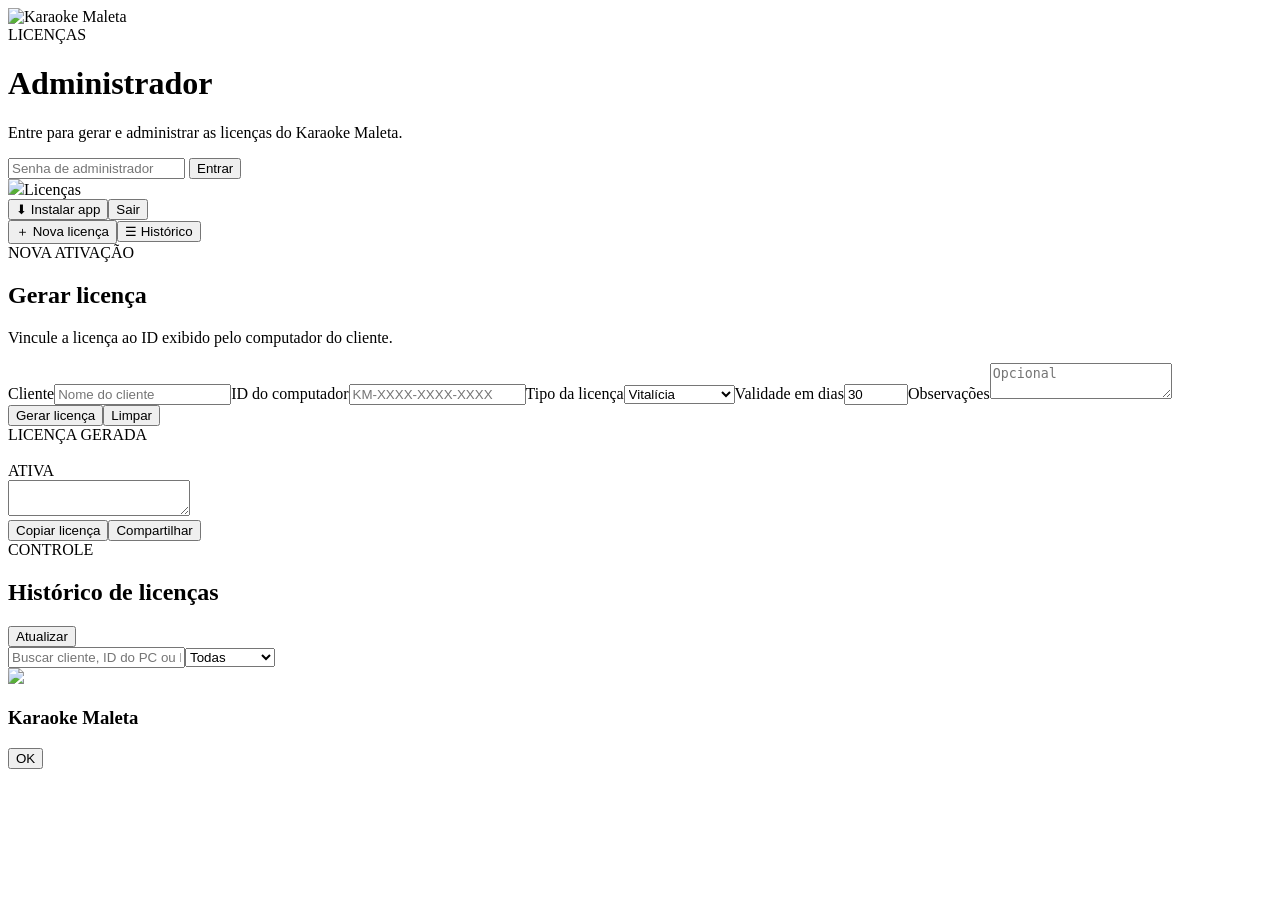
==== licencas/index.html @ dd905e0f "Embute logo diretamente no PWA de licenças" ====
<!doctype html>
<html lang="pt-BR">
<head>
<meta charset="utf-8">
<meta name="viewport" content="width=device-width,initial-scale=1,viewport-fit=cover">
<meta name="theme-color" content="#080808">
<title>Karaoke Maleta — Licenças</title>
<link rel="manifest" href="/karaoke-maleta-pwa/licencas/manifest.webmanifest">
<link rel="stylesheet" href="/karaoke-maleta-pwa/licencas/app.css?v=3">
</head>
<body>
<script>const KM_LOGO='[data-uri]';</script>
<div id="loginView" class="center">
  <div class="loginCard">
    <img id="loginLogo" class="logo" alt="Karaoke Maleta">
    <div class="eyebrow">LICENÇAS</div>
    <h1>Administrador</h1>
    <p>Entre para gerar e administrar as licenças do Karaoke Maleta.</p>
    <input id="password" type="password" placeholder="Senha de administrador">
    <button class="primary" onclick="login()">Entrar</button>
    <div id="loginError" class="error"></div>
  </div>
</div>
<div id="appView" class="hidden">
<header><div class="brand"><img id="headerLogo"><span>Licenças</span></div><div class="headActions"><button id="installBtn" class="ghost">⬇ Instalar app</button><button class="ghost" onclick="logout()">Sair</button></div></header>
<nav><button class="on" data-tab="new">＋ Nova licença</button><button data-tab="history">☰ Histórico</button></nav>
<main>
<section id="new" class="tab on"><div class="hero"><div><span class="eyebrow">NOVA ATIVAÇÃO</span><h2>Gerar licença</h2><p>Vincule a licença ao ID exibido pelo computador do cliente.</p></div></div>
<div class="card formGrid"><label>Cliente<input id="customer" maxlength="120" placeholder="Nome do cliente"></label><label>ID do computador<input id="machineId" maxlength="100" placeholder="KM-XXXX-XXXX-XXXX" autocomplete="off"></label><label>Tipo da licença<select id="licenseType" onchange="toggleCustomDays()"><option value="lifetime">Vitalícia</option><option value="30d">30 dias</option><option value="1y">1 ano</option><option value="trial">Teste — 7 dias</option><option value="custom">Personalizada</option></select></label><label id="customDaysWrap" class="hidden">Validade em dias<input id="customDays" type="number" min="1" max="3650" value="30"></label><label class="wide">Observações<textarea id="notes" maxlength="500" placeholder="Opcional"></textarea></label><div class="wide actions"><button class="primary" onclick="generateLicense()">Gerar licença</button><button class="ghost" onclick="clearForm()">Limpar</button></div></div>
<div id="resultCard" class="card result hidden"><div class="resultTop"><div><span class="eyebrow">LICENÇA GERADA</span><h3 id="resultCustomer"></h3></div><span class="status active">ATIVA</span></div><div class="meta" id="resultMeta"></div><textarea id="licenseCode" readonly></textarea><div class="actions"><button class="primary" onclick="copyLicense()">Copiar licença</button><button class="ghost" onclick="shareLicense()">Compartilhar</button></div></div></section>
<section id="history" class="tab"><div class="historyTop"><div><span class="eyebrow">CONTROLE</span><h2>Histórico de licenças</h2></div><button class="ghost" onclick="loadLicenses()">Atualizar</button></div><div class="filters"><input id="search" placeholder="Buscar cliente, ID do PC ou licença..." oninput="debouncedLoad()"><select id="statusFilter" onchange="loadLicenses()"><option value="all">Todas</option><option value="active">Ativas</option><option value="revoked">Revogadas</option></select></div><div id="licenseList"></div></section>
</main></div>
<div id="modal" class="modal" onclick="if(event.target===this)closeModal()"><div class="modalCard"><img id="modalLogo" class="modalLogo"><h3 id="modalTitle">Karaoke Maleta</h3><p id="modalText"></p><div class="modalActions" id="modalActions"><button class="primary" onclick="closeModal()">OK</button></div></div></div>
<script>document.getElementById('loginLogo').src=KM_LOGO;document.getElementById('headerLogo').src=KM_LOGO;document.getElementById('modalLogo').src=KM_LOGO;</script>
<script src="/karaoke-maleta-pwa/licencas/app.js?v=2"></script>
</body></html>
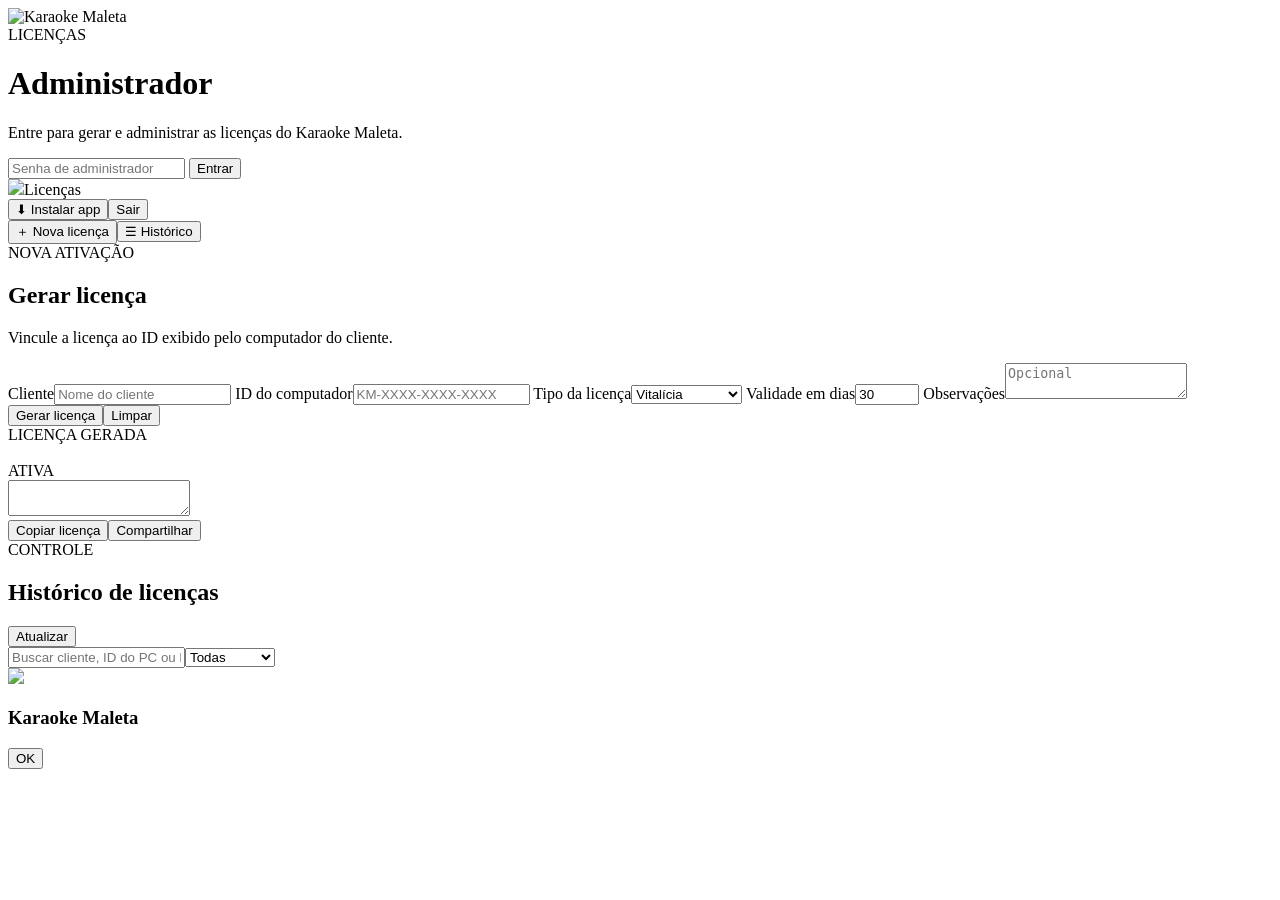
==== commit 1f3a4642: "Corrige logo do PWA de licencas e usa icone local" ====
--- a/licencas/index.html
+++ b/licencas/index.html
@@ -5,14 +5,14 @@
 <meta name="viewport" content="width=device-width,initial-scale=1,viewport-fit=cover">
 <meta name="theme-color" content="#080808">
 <title>Karaoke Maleta — Licenças</title>
-<link rel="manifest" href="/karaoke-maleta-pwa/licencas/manifest.webmanifest">
-<link rel="stylesheet" href="/karaoke-maleta-pwa/licencas/app.css?v=3">
+<link rel="manifest" href="/karaoke-maleta-pwa/licencas/manifest.webmanifest?v=4">
+<link rel="icon" href="/karaoke-maleta-pwa/licencas/logo-km.svg?v=4" type="image/svg+xml">
+<link rel="stylesheet" href="/karaoke-maleta-pwa/licencas/app.css?v=4">
 </head>
 <body>
-<script>const KM_LOGO='[data-uri]';</script>
 <div id="loginView" class="center">
   <div class="loginCard">
-    <img id="loginLogo" class="logo" alt="Karaoke Maleta">
+    <img src="/karaoke-maleta-pwa/licencas/logo-km.svg?v=4" class="logo" alt="Karaoke Maleta">
     <div class="eyebrow">LICENÇAS</div>
     <h1>Administrador</h1>
     <p>Entre para gerar e administrar as licenças do Karaoke Maleta.</p>
@@ -21,16 +21,29 @@
     <div id="loginError" class="error"></div>
   </div>
 </div>
+
 <div id="appView" class="hidden">
-<header><div class="brand"><img id="headerLogo"><span>Licenças</span></div><div class="headActions"><button id="installBtn" class="ghost">⬇ Instalar app</button><button class="ghost" onclick="logout()">Sair</button></div></header>
+<header>
+  <div class="brand"><img src="/karaoke-maleta-pwa/licencas/logo-km.svg?v=4"><span>Licenças</span></div>
+  <div class="headActions"><button id="installBtn" class="ghost">⬇ Instalar app</button><button class="ghost" onclick="logout()">Sair</button></div>
+</header>
 <nav><button class="on" data-tab="new">＋ Nova licença</button><button data-tab="history">☰ Histórico</button></nav>
 <main>
-<section id="new" class="tab on"><div class="hero"><div><span class="eyebrow">NOVA ATIVAÇÃO</span><h2>Gerar licença</h2><p>Vincule a licença ao ID exibido pelo computador do cliente.</p></div></div>
-<div class="card formGrid"><label>Cliente<input id="customer" maxlength="120" placeholder="Nome do cliente"></label><label>ID do computador<input id="machineId" maxlength="100" placeholder="KM-XXXX-XXXX-XXXX" autocomplete="off"></label><label>Tipo da licença<select id="licenseType" onchange="toggleCustomDays()"><option value="lifetime">Vitalícia</option><option value="30d">30 dias</option><option value="1y">1 ano</option><option value="trial">Teste — 7 dias</option><option value="custom">Personalizada</option></select></label><label id="customDaysWrap" class="hidden">Validade em dias<input id="customDays" type="number" min="1" max="3650" value="30"></label><label class="wide">Observações<textarea id="notes" maxlength="500" placeholder="Opcional"></textarea></label><div class="wide actions"><button class="primary" onclick="generateLicense()">Gerar licença</button><button class="ghost" onclick="clearForm()">Limpar</button></div></div>
-<div id="resultCard" class="card result hidden"><div class="resultTop"><div><span class="eyebrow">LICENÇA GERADA</span><h3 id="resultCustomer"></h3></div><span class="status active">ATIVA</span></div><div class="meta" id="resultMeta"></div><textarea id="licenseCode" readonly></textarea><div class="actions"><button class="primary" onclick="copyLicense()">Copiar licença</button><button class="ghost" onclick="shareLicense()">Compartilhar</button></div></div></section>
+<section id="new" class="tab on">
+  <div class="hero"><div><span class="eyebrow">NOVA ATIVAÇÃO</span><h2>Gerar licença</h2><p>Vincule a licença ao ID exibido pelo computador do cliente.</p></div></div>
+  <div class="card formGrid">
+    <label>Cliente<input id="customer" maxlength="120" placeholder="Nome do cliente"></label>
+    <label>ID do computador<input id="machineId" maxlength="100" placeholder="KM-XXXX-XXXX-XXXX" autocomplete="off"></label>
+    <label>Tipo da licença<select id="licenseType" onchange="toggleCustomDays()"><option value="lifetime">Vitalícia</option><option value="30d">30 dias</option><option value="1y">1 ano</option><option value="trial">Teste — 7 dias</option><option value="custom">Personalizada</option></select></label>
+    <label id="customDaysWrap" class="hidden">Validade em dias<input id="customDays" type="number" min="1" max="3650" value="30"></label>
+    <label class="wide">Observações<textarea id="notes" maxlength="500" placeholder="Opcional"></textarea></label>
+    <div class="wide actions"><button class="primary" onclick="generateLicense()">Gerar licença</button><button class="ghost" onclick="clearForm()">Limpar</button></div>
+  </div>
+  <div id="resultCard" class="card result hidden"><div class="resultTop"><div><span class="eyebrow">LICENÇA GERADA</span><h3 id="resultCustomer"></h3></div><span class="status active">ATIVA</span></div><div class="meta" id="resultMeta"></div><textarea id="licenseCode" readonly></textarea><div class="actions"><button class="primary" onclick="copyLicense()">Copiar licença</button><button class="ghost" onclick="shareLicense()">Compartilhar</button></div></div>
+</section>
 <section id="history" class="tab"><div class="historyTop"><div><span class="eyebrow">CONTROLE</span><h2>Histórico de licenças</h2></div><button class="ghost" onclick="loadLicenses()">Atualizar</button></div><div class="filters"><input id="search" placeholder="Buscar cliente, ID do PC ou licença..." oninput="debouncedLoad()"><select id="statusFilter" onchange="loadLicenses()"><option value="all">Todas</option><option value="active">Ativas</option><option value="revoked">Revogadas</option></select></div><div id="licenseList"></div></section>
-</main></div>
-<div id="modal" class="modal" onclick="if(event.target===this)closeModal()"><div class="modalCard"><img id="modalLogo" class="modalLogo"><h3 id="modalTitle">Karaoke Maleta</h3><p id="modalText"></p><div class="modalActions" id="modalActions"><button class="primary" onclick="closeModal()">OK</button></div></div></div>
-<script>document.getElementById('loginLogo').src=KM_LOGO;document.getElementById('headerLogo').src=KM_LOGO;document.getElementById('modalLogo').src=KM_LOGO;</script>
-<script src="/karaoke-maleta-pwa/licencas/app.js?v=2"></script>
+</main>
+</div>
+<div id="modal" class="modal" onclick="if(event.target===this)closeModal()"><div class="modalCard"><img src="/karaoke-maleta-pwa/licencas/logo-km.svg?v=4" class="modalLogo"><h3 id="modalTitle">Karaoke Maleta</h3><p id="modalText"></p><div class="modalActions" id="modalActions"><button class="primary" onclick="closeModal()">OK</button></div></div></div>
+<script src="/karaoke-maleta-pwa/licencas/app.js?v=4"></script>
 </body></html>
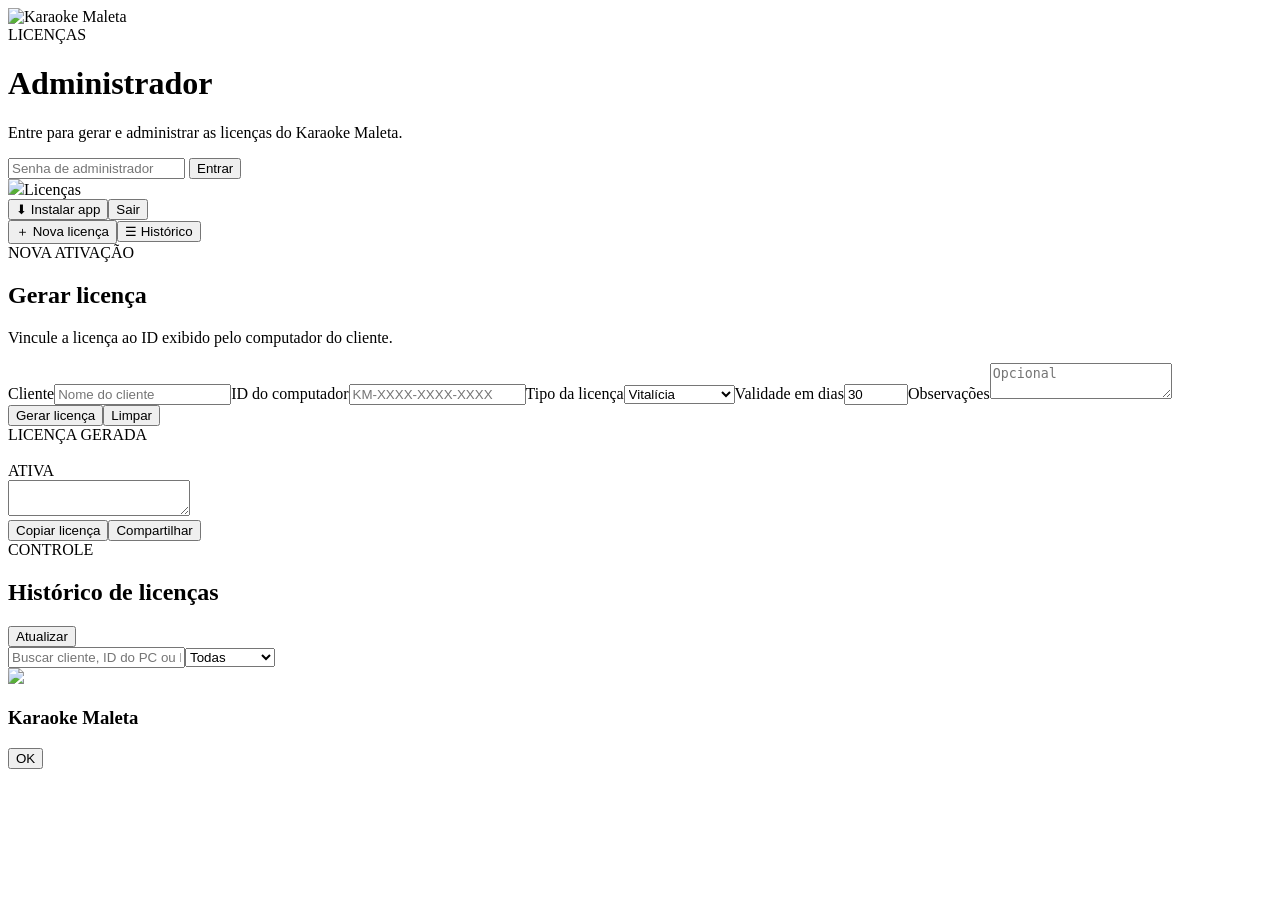
==== commit 35edb582: "Restaura logo original do Karaoke Maleta no PWA de licenças" ====
--- a/licencas/index.html
+++ b/licencas/index.html
@@ -5,14 +5,14 @@
 <meta name="viewport" content="width=device-width,initial-scale=1,viewport-fit=cover">
 <meta name="theme-color" content="#080808">
 <title>Karaoke Maleta — Licenças</title>
-<link rel="manifest" href="/karaoke-maleta-pwa/licencas/manifest.webmanifest?v=4">
-<link rel="icon" href="/karaoke-maleta-pwa/licencas/logo-km.svg?v=4" type="image/svg+xml">
+<link rel="manifest" href="/karaoke-maleta-pwa/licencas/manifest.webmanifest?v=5">
+<link rel="icon" href="/karaoke-maleta-pwa/licencas/logo.svg?v=5" type="image/svg+xml">
 <link rel="stylesheet" href="/karaoke-maleta-pwa/licencas/app.css?v=4">
 </head>
 <body>
 <div id="loginView" class="center">
   <div class="loginCard">
-    <img src="/karaoke-maleta-pwa/licencas/logo-km.svg?v=4" class="logo" alt="Karaoke Maleta">
+    <img src="/karaoke-maleta-pwa/licencas/logo.svg?v=5" class="logo" alt="Karaoke Maleta">
     <div class="eyebrow">LICENÇAS</div>
     <h1>Administrador</h1>
     <p>Entre para gerar e administrar as licenças do Karaoke Maleta.</p>
@@ -21,29 +21,15 @@
     <div id="loginError" class="error"></div>
   </div>
 </div>
-
 <div id="appView" class="hidden">
-<header>
-  <div class="brand"><img src="/karaoke-maleta-pwa/licencas/logo-km.svg?v=4"><span>Licenças</span></div>
-  <div class="headActions"><button id="installBtn" class="ghost">⬇ Instalar app</button><button class="ghost" onclick="logout()">Sair</button></div>
-</header>
+<header><div class="brand"><img src="/karaoke-maleta-pwa/licencas/logo.svg?v=5"><span>Licenças</span></div><div class="headActions"><button id="installBtn" class="ghost">⬇ Instalar app</button><button class="ghost" onclick="logout()">Sair</button></div></header>
 <nav><button class="on" data-tab="new">＋ Nova licença</button><button data-tab="history">☰ Histórico</button></nav>
 <main>
-<section id="new" class="tab on">
-  <div class="hero"><div><span class="eyebrow">NOVA ATIVAÇÃO</span><h2>Gerar licença</h2><p>Vincule a licença ao ID exibido pelo computador do cliente.</p></div></div>
-  <div class="card formGrid">
-    <label>Cliente<input id="customer" maxlength="120" placeholder="Nome do cliente"></label>
-    <label>ID do computador<input id="machineId" maxlength="100" placeholder="KM-XXXX-XXXX-XXXX" autocomplete="off"></label>
-    <label>Tipo da licença<select id="licenseType" onchange="toggleCustomDays()"><option value="lifetime">Vitalícia</option><option value="30d">30 dias</option><option value="1y">1 ano</option><option value="trial">Teste — 7 dias</option><option value="custom">Personalizada</option></select></label>
-    <label id="customDaysWrap" class="hidden">Validade em dias<input id="customDays" type="number" min="1" max="3650" value="30"></label>
-    <label class="wide">Observações<textarea id="notes" maxlength="500" placeholder="Opcional"></textarea></label>
-    <div class="wide actions"><button class="primary" onclick="generateLicense()">Gerar licença</button><button class="ghost" onclick="clearForm()">Limpar</button></div>
-  </div>
-  <div id="resultCard" class="card result hidden"><div class="resultTop"><div><span class="eyebrow">LICENÇA GERADA</span><h3 id="resultCustomer"></h3></div><span class="status active">ATIVA</span></div><div class="meta" id="resultMeta"></div><textarea id="licenseCode" readonly></textarea><div class="actions"><button class="primary" onclick="copyLicense()">Copiar licença</button><button class="ghost" onclick="shareLicense()">Compartilhar</button></div></div>
-</section>
+<section id="new" class="tab on"><div class="hero"><div><span class="eyebrow">NOVA ATIVAÇÃO</span><h2>Gerar licença</h2><p>Vincule a licença ao ID exibido pelo computador do cliente.</p></div></div>
+<div class="card formGrid"><label>Cliente<input id="customer" maxlength="120" placeholder="Nome do cliente"></label><label>ID do computador<input id="machineId" maxlength="100" placeholder="KM-XXXX-XXXX-XXXX" autocomplete="off"></label><label>Tipo da licença<select id="licenseType" onchange="toggleCustomDays()"><option value="lifetime">Vitalícia</option><option value="30d">30 dias</option><option value="1y">1 ano</option><option value="trial">Teste — 7 dias</option><option value="custom">Personalizada</option></select></label><label id="customDaysWrap" class="hidden">Validade em dias<input id="customDays" type="number" min="1" max="3650" value="30"></label><label class="wide">Observações<textarea id="notes" maxlength="500" placeholder="Opcional"></textarea></label><div class="wide actions"><button class="primary" onclick="generateLicense()">Gerar licença</button><button class="ghost" onclick="clearForm()">Limpar</button></div></div>
+<div id="resultCard" class="card result hidden"><div class="resultTop"><div><span class="eyebrow">LICENÇA GERADA</span><h3 id="resultCustomer"></h3></div><span class="status active">ATIVA</span></div><div class="meta" id="resultMeta"></div><textarea id="licenseCode" readonly></textarea><div class="actions"><button class="primary" onclick="copyLicense()">Copiar licença</button><button class="ghost" onclick="shareLicense()">Compartilhar</button></div></div></section>
 <section id="history" class="tab"><div class="historyTop"><div><span class="eyebrow">CONTROLE</span><h2>Histórico de licenças</h2></div><button class="ghost" onclick="loadLicenses()">Atualizar</button></div><div class="filters"><input id="search" placeholder="Buscar cliente, ID do PC ou licença..." oninput="debouncedLoad()"><select id="statusFilter" onchange="loadLicenses()"><option value="all">Todas</option><option value="active">Ativas</option><option value="revoked">Revogadas</option></select></div><div id="licenseList"></div></section>
-</main>
-</div>
-<div id="modal" class="modal" onclick="if(event.target===this)closeModal()"><div class="modalCard"><img src="/karaoke-maleta-pwa/licencas/logo-km.svg?v=4" class="modalLogo"><h3 id="modalTitle">Karaoke Maleta</h3><p id="modalText"></p><div class="modalActions" id="modalActions"><button class="primary" onclick="closeModal()">OK</button></div></div></div>
-<script src="/karaoke-maleta-pwa/licencas/app.js?v=4"></script>
+</main></div>
+<div id="modal" class="modal" onclick="if(event.target===this)closeModal()"><div class="modalCard"><img src="/karaoke-maleta-pwa/licencas/logo.svg?v=5" class="modalLogo"><h3 id="modalTitle">Karaoke Maleta</h3><p id="modalText"></p><div class="modalActions" id="modalActions"><button class="primary" onclick="closeModal()">OK</button></div></div></div>
+<script src="/karaoke-maleta-pwa/licencas/app.js?v=2"></script>
 </body></html>
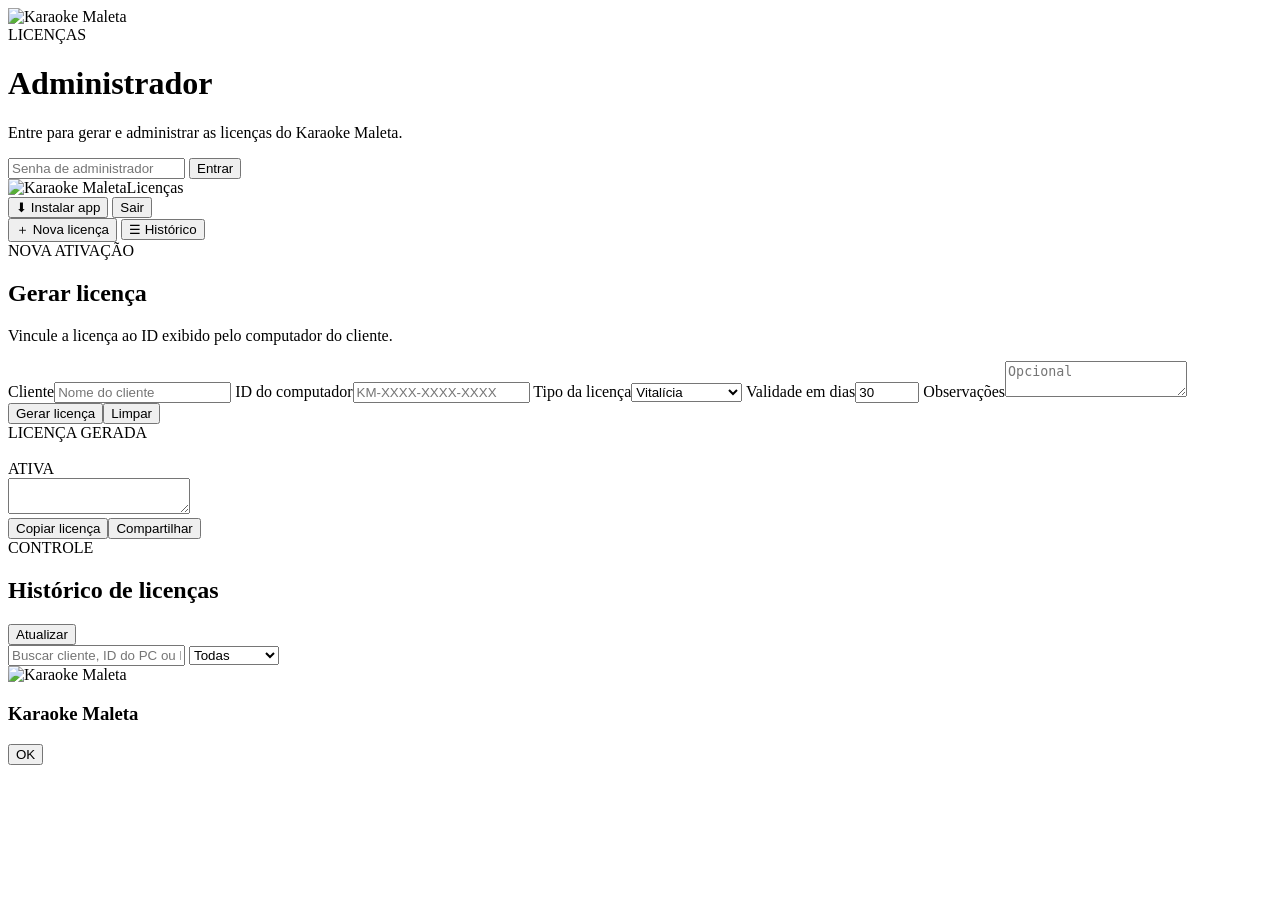
==== commit f4f9b8a9: "Embute logo original no PWA de licenças" ====
--- a/licencas/index.html
+++ b/licencas/index.html
@@ -5,14 +5,20 @@
 <meta name="viewport" content="width=device-width,initial-scale=1,viewport-fit=cover">
 <meta name="theme-color" content="#080808">
 <title>Karaoke Maleta — Licenças</title>
-<link rel="manifest" href="/karaoke-maleta-pwa/licencas/manifest.webmanifest?v=5">
-<link rel="icon" href="/karaoke-maleta-pwa/licencas/logo.svg?v=5" type="image/svg+xml">
+<link rel="manifest" href="/karaoke-maleta-pwa/licencas/manifest.webmanifest?v=7">
 <link rel="stylesheet" href="/karaoke-maleta-pwa/licencas/app.css?v=4">
+<script>
+window.KM_LOGO="[data-uri]";
+document.addEventListener("DOMContentLoaded",()=>{
+  document.querySelectorAll("[data-km-logo]").forEach(img=>img.src=window.KM_LOGO);
+  const fav=document.createElement("link"); fav.rel="icon"; fav.type="image/png"; fav.href=window.KM_LOGO; document.head.appendChild(fav);
+});
+</script>
 </head>
 <body>
 <div id="loginView" class="center">
   <div class="loginCard">
-    <img src="/karaoke-maleta-pwa/licencas/logo.svg?v=5" class="logo" alt="Karaoke Maleta">
+    <img data-km-logo class="logo" alt="Karaoke Maleta">
     <div class="eyebrow">LICENÇAS</div>
     <h1>Administrador</h1>
     <p>Entre para gerar e administrar as licenças do Karaoke Maleta.</p>
@@ -21,15 +27,68 @@
     <div id="loginError" class="error"></div>
   </div>
 </div>
+
 <div id="appView" class="hidden">
-<header><div class="brand"><img src="/karaoke-maleta-pwa/licencas/logo.svg?v=5"><span>Licenças</span></div><div class="headActions"><button id="installBtn" class="ghost">⬇ Instalar app</button><button class="ghost" onclick="logout()">Sair</button></div></header>
-<nav><button class="on" data-tab="new">＋ Nova licença</button><button data-tab="history">☰ Histórico</button></nav>
+<header>
+  <div class="brand"><img data-km-logo alt="Karaoke Maleta"><span>Licenças</span></div>
+  <div class="headActions">
+    <button id="installBtn" class="ghost">⬇ Instalar app</button>
+    <button class="ghost" onclick="logout()">Sair</button>
+  </div>
+</header>
+
+<nav>
+  <button class="on" data-tab="new">＋ Nova licença</button>
+  <button data-tab="history">☰ Histórico</button>
+</nav>
+
 <main>
-<section id="new" class="tab on"><div class="hero"><div><span class="eyebrow">NOVA ATIVAÇÃO</span><h2>Gerar licença</h2><p>Vincule a licença ao ID exibido pelo computador do cliente.</p></div></div>
-<div class="card formGrid"><label>Cliente<input id="customer" maxlength="120" placeholder="Nome do cliente"></label><label>ID do computador<input id="machineId" maxlength="100" placeholder="KM-XXXX-XXXX-XXXX" autocomplete="off"></label><label>Tipo da licença<select id="licenseType" onchange="toggleCustomDays()"><option value="lifetime">Vitalícia</option><option value="30d">30 dias</option><option value="1y">1 ano</option><option value="trial">Teste — 7 dias</option><option value="custom">Personalizada</option></select></label><label id="customDaysWrap" class="hidden">Validade em dias<input id="customDays" type="number" min="1" max="3650" value="30"></label><label class="wide">Observações<textarea id="notes" maxlength="500" placeholder="Opcional"></textarea></label><div class="wide actions"><button class="primary" onclick="generateLicense()">Gerar licença</button><button class="ghost" onclick="clearForm()">Limpar</button></div></div>
-<div id="resultCard" class="card result hidden"><div class="resultTop"><div><span class="eyebrow">LICENÇA GERADA</span><h3 id="resultCustomer"></h3></div><span class="status active">ATIVA</span></div><div class="meta" id="resultMeta"></div><textarea id="licenseCode" readonly></textarea><div class="actions"><button class="primary" onclick="copyLicense()">Copiar licença</button><button class="ghost" onclick="shareLicense()">Compartilhar</button></div></div></section>
-<section id="history" class="tab"><div class="historyTop"><div><span class="eyebrow">CONTROLE</span><h2>Histórico de licenças</h2></div><button class="ghost" onclick="loadLicenses()">Atualizar</button></div><div class="filters"><input id="search" placeholder="Buscar cliente, ID do PC ou licença..." oninput="debouncedLoad()"><select id="statusFilter" onchange="loadLicenses()"><option value="all">Todas</option><option value="active">Ativas</option><option value="revoked">Revogadas</option></select></div><div id="licenseList"></div></section>
-</main></div>
-<div id="modal" class="modal" onclick="if(event.target===this)closeModal()"><div class="modalCard"><img src="/karaoke-maleta-pwa/licencas/logo.svg?v=5" class="modalLogo"><h3 id="modalTitle">Karaoke Maleta</h3><p id="modalText"></p><div class="modalActions" id="modalActions"><button class="primary" onclick="closeModal()">OK</button></div></div></div>
+<section id="new" class="tab on">
+  <div class="hero"><div><span class="eyebrow">NOVA ATIVAÇÃO</span><h2>Gerar licença</h2><p>Vincule a licença ao ID exibido pelo computador do cliente.</p></div></div>
+
+  <div class="card formGrid">
+    <label>Cliente<input id="customer" maxlength="120" placeholder="Nome do cliente"></label>
+    <label>ID do computador<input id="machineId" maxlength="100" placeholder="KM-XXXX-XXXX-XXXX" autocomplete="off"></label>
+    <label>Tipo da licença<select id="licenseType" onchange="toggleCustomDays()">
+      <option value="lifetime">Vitalícia</option>
+      <option value="30d">30 dias</option>
+      <option value="1y">1 ano</option>
+      <option value="trial">Teste — 7 dias</option>
+      <option value="custom">Personalizada</option>
+    </select></label>
+    <label id="customDaysWrap" class="hidden">Validade em dias<input id="customDays" type="number" min="1" max="3650" value="30"></label>
+    <label class="wide">Observações<textarea id="notes" maxlength="500" placeholder="Opcional"></textarea></label>
+    <div class="wide actions"><button class="primary" onclick="generateLicense()">Gerar licença</button><button class="ghost" onclick="clearForm()">Limpar</button></div>
+  </div>
+
+  <div id="resultCard" class="card result hidden">
+    <div class="resultTop"><div><span class="eyebrow">LICENÇA GERADA</span><h3 id="resultCustomer"></h3></div><span class="status active">ATIVA</span></div>
+    <div class="meta" id="resultMeta"></div>
+    <textarea id="licenseCode" readonly></textarea>
+    <div class="actions"><button class="primary" onclick="copyLicense()">Copiar licença</button><button class="ghost" onclick="shareLicense()">Compartilhar</button></div>
+  </div>
+</section>
+
+<section id="history" class="tab">
+  <div class="historyTop"><div><span class="eyebrow">CONTROLE</span><h2>Histórico de licenças</h2></div><button class="ghost" onclick="loadLicenses()">Atualizar</button></div>
+  <div class="filters">
+    <input id="search" placeholder="Buscar cliente, ID do PC ou licença..." oninput="debouncedLoad()">
+    <select id="statusFilter" onchange="loadLicenses()"><option value="all">Todas</option><option value="active">Ativas</option><option value="revoked">Revogadas</option></select>
+  </div>
+  <div id="licenseList"></div>
+</section>
+</main>
+</div>
+
+<div id="modal" class="modal" onclick="if(event.target===this)closeModal()">
+  <div class="modalCard">
+    <img data-km-logo class="modalLogo" alt="Karaoke Maleta">
+    <h3 id="modalTitle">Karaoke Maleta</h3>
+    <p id="modalText"></p>
+    <div class="modalActions" id="modalActions"><button class="primary" onclick="closeModal()">OK</button></div>
+  </div>
+</div>
+
 <script src="/karaoke-maleta-pwa/licencas/app.js?v=2"></script>
-</body></html>+</body>
+</html>
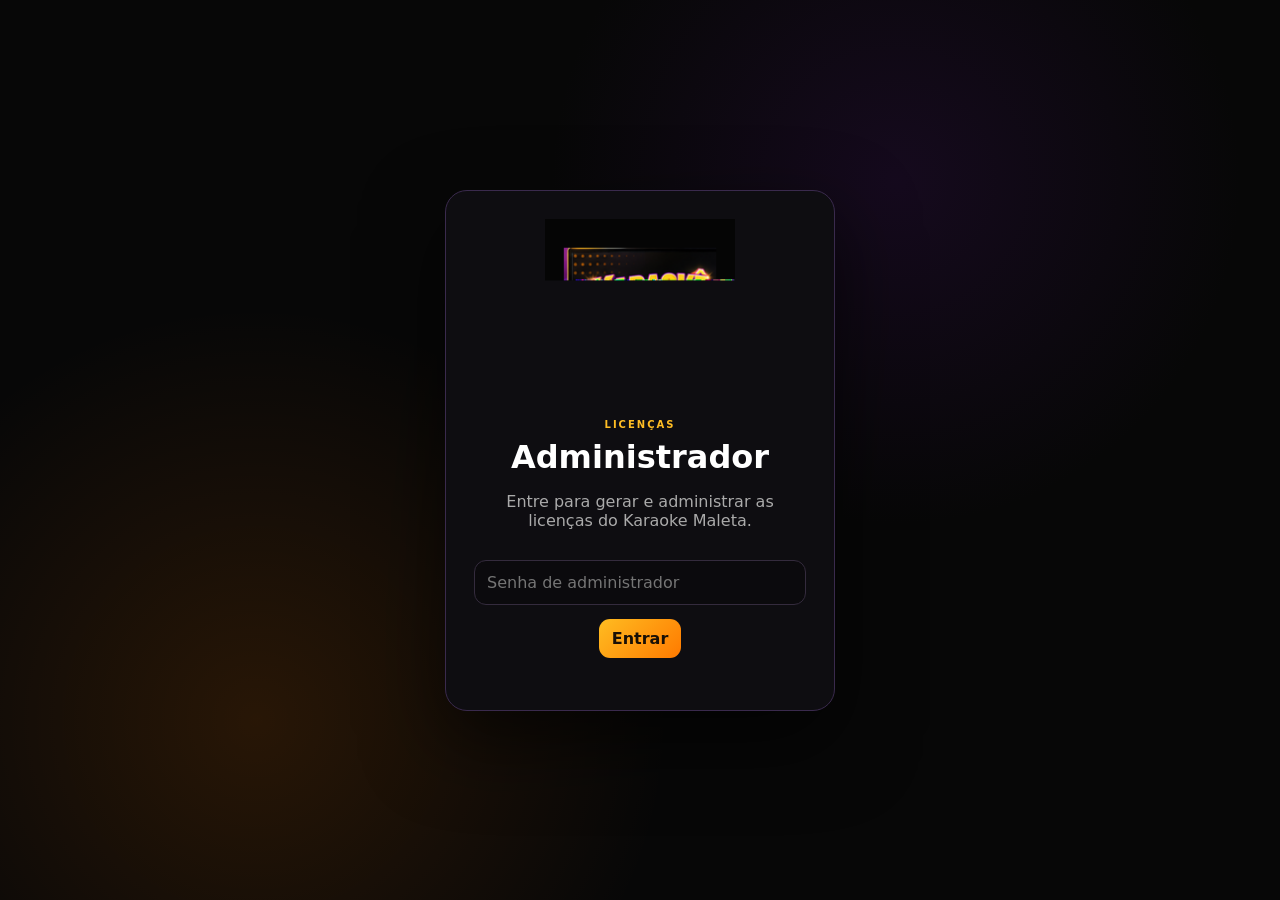
==== commit 2d74a6ce: "Corrige carregamento relativo do logo no PWA de licenças" ====
--- a/licencas/index.html
+++ b/licencas/index.html
@@ -5,20 +5,14 @@
 <meta name="viewport" content="width=device-width,initial-scale=1,viewport-fit=cover">
 <meta name="theme-color" content="#080808">
 <title>Karaoke Maleta — Licenças</title>
-<link rel="manifest" href="/karaoke-maleta-pwa/licencas/manifest.webmanifest?v=7">
-<link rel="stylesheet" href="/karaoke-maleta-pwa/licencas/app.css?v=4">
-<script>
-window.KM_LOGO="[data-uri]";
-document.addEventListener("DOMContentLoaded",()=>{
-  document.querySelectorAll("[data-km-logo]").forEach(img=>img.src=window.KM_LOGO);
-  const fav=document.createElement("link"); fav.rel="icon"; fav.type="image/png"; fav.href=window.KM_LOGO; document.head.appendChild(fav);
-});
-</script>
+<link rel="manifest" href="./manifest.webmanifest?v=8">
+<link rel="stylesheet" href="./app.css?v=5">
+
 </head>
 <body>
 <div id="loginView" class="center">
   <div class="loginCard">
-    <img data-km-logo class="logo" alt="Karaoke Maleta">
+    <img src="./logo-km.png" class="logo" alt="Karaoke Maleta">
     <div class="eyebrow">LICENÇAS</div>
     <h1>Administrador</h1>
     <p>Entre para gerar e administrar as licenças do Karaoke Maleta.</p>
@@ -30,7 +24,7 @@
 
 <div id="appView" class="hidden">
 <header>
-  <div class="brand"><img data-km-logo alt="Karaoke Maleta"><span>Licenças</span></div>
+  <div class="brand"><img src="./logo-km.png" alt="Karaoke Maleta"><span>Licenças</span></div>
   <div class="headActions">
     <button id="installBtn" class="ghost">⬇ Instalar app</button>
     <button class="ghost" onclick="logout()">Sair</button>
@@ -82,13 +76,13 @@
 
 <div id="modal" class="modal" onclick="if(event.target===this)closeModal()">
   <div class="modalCard">
-    <img data-km-logo class="modalLogo" alt="Karaoke Maleta">
+    <img src="./logo-km.png" class="modalLogo" alt="Karaoke Maleta">
     <h3 id="modalTitle">Karaoke Maleta</h3>
     <p id="modalText"></p>
     <div class="modalActions" id="modalActions"><button class="primary" onclick="closeModal()">OK</button></div>
   </div>
 </div>
 
-<script src="/karaoke-maleta-pwa/licencas/app.js?v=2"></script>
+<script src="./app.js?v=3"></script>
 </body>
 </html>
--- a/licencas/app.css
+++ b/licencas/app.css
@@ -0,0 +1 @@
+*{box-sizing:border-box}html,body{margin:0;min-height:100%;background:#070707;color:#fff;font-family:Inter,system-ui,Arial,sans-serif}button,input,select,textarea{font:inherit}.hidden{display:none!important}.center{min-height:100vh;display:grid;place-items:center;padding:22px;background:radial-gradient(circle at 70% 20%,#32104b55,transparent 30%),radial-gradient(circle at 20% 80%,#ff7a0022,transparent 33%),#070707}.loginCard{width:min(390px,100%);padding:28px;border:1px solid #3a2a4d;border-radius:22px;background:#0e0d11;text-align:center;box-shadow:0 30px 80px #0009}.logo{width:190px;max-width:70%;display:block;margin:0 auto 10px}.eyebrow{font-size:10px;font-weight:900;letter-spacing:2px;color:#ffbd24}.loginCard h1{margin:8px 0}.loginCard p,.hero p{color:#aaa}.loginCard input{margin:14px 0}input,select,textarea{width:100%;border:1px solid #342b3d;background:#0b0a0d;color:#fff;border-radius:12px;padding:12px;outline:none}input:focus,select:focus,textarea:focus{border-color:#ffbd24}textarea{min-height:88px;resize:vertical}button{border:1px solid #3c3344;background:#17151b;color:#fff;border-radius:11px;padding:10px 13px;font-weight:850;cursor:pointer}.primary{background:linear-gradient(135deg,#ffbc21,#ff7a00);border:0;color:#191006}.ghost{background:#111016}.error{color:#ff7272;font-size:12px;margin-top:8px;min-height:16px}header{position:sticky;top:0;z-index:20;display:flex;justify-content:space-between;align-items:center;padding:10px 16px;background:#09090af2;border-bottom:1px solid #27222d;backdrop-filter:blur(10px)}.brand{display:flex;align-items:center;gap:10px;font-weight:950}.brand img{height:42px;width:auto}.brand span{color:#ffbd24}.headActions{display:flex;gap:8px}nav{position:sticky;top:63px;z-index:15;display:grid;grid-template-columns:1fr 1fr;background:#09090a;border-bottom:1px solid #27222d}nav button{border:0;border-radius:0;background:transparent;color:#918999;padding:13px}nav button.on{color:#ffbd24;border-bottom:2px solid #ff9c10}main{max-width:880px;margin:auto;padding:16px}.tab{display:none}.tab.on{display:block}.hero{padding:18px 20px;margin-bottom:13px;border-radius:18px;background:linear-gradient(135deg,#17121e,#0c0b0e);border:1px solid #382945}.hero h2,.historyTop h2{margin:3px 0}.card{background:#0d0c10;border:1px solid #302837;border-radius:18px;padding:16px;margin-bottom:13px}.formGrid{display:grid;grid-template-columns:1fr 1fr;gap:13px}.formGrid label{font-size:11px;font-weight:800;color:#bbb;display:grid;gap:6px}.wide{grid-column:1/-1}.actions{display:flex;gap:8px;flex-wrap:wrap}.resultTop,.historyTop{display:flex;justify-content:space-between;align-items:flex-start;gap:10px}.status{font-size:10px;font-weight:950;border-radius:999px;padding:5px 8px}.status.active{background:#12341c;color:#62e58c}.status.revoked{background:#3b1414;color:#ff8282}.meta{font-size:12px;color:#aaa;margin:8px 0 12px;line-height:1.6}.result textarea{min-height:125px;font-family:ui-monospace,SFMono-Regular,Consolas,monospace;font-size:11px}.filters{display:grid;grid-template-columns:1fr 160px;gap:8px;margin:12px 0}.licenseItem{border:1px solid #2b2531;border-radius:15px;background:#0d0c10;padding:13px;margin-bottom:9px}.licenseItemTop{display:flex;justify-content:space-between;gap:10px}.licenseCustomer{font-weight:950}.licenseMachine{color:#ffbd24;font-family:ui-monospace,monospace;font-size:12px;margin-top:4px}.licenseDetails{display:grid;grid-template-columns:repeat(3,1fr);gap:7px;margin:10px 0;font-size:11px;color:#aaa}.licenseActions{display:flex;gap:7px;flex-wrap:wrap}.danger{border-color:#612f35;color:#ff8989}.modal{display:none;position:fixed;inset:0;z-index:50;background:#000b;place-items:center;padding:20px}.modal.on{display:grid}.modalCard{width:min(390px,100%);padding:22px;background:#0e0d11;border:1px solid #493653;border-radius:20px;text-align:center}.modalLogo{width:140px;max-width:60%;margin-bottom:8px}.modalActions{display:flex;justify-content:center;gap:8px;margin-top:16px}@media(max-width:650px){.formGrid,.filters{grid-template-columns:1fr}.wide{grid-column:auto}.licenseDetails{grid-template-columns:1fr 1fr}.brand span{display:none}header{padding:8px 10px}.brand img{height:38px}main{padding:12px}nav{top:55px}}
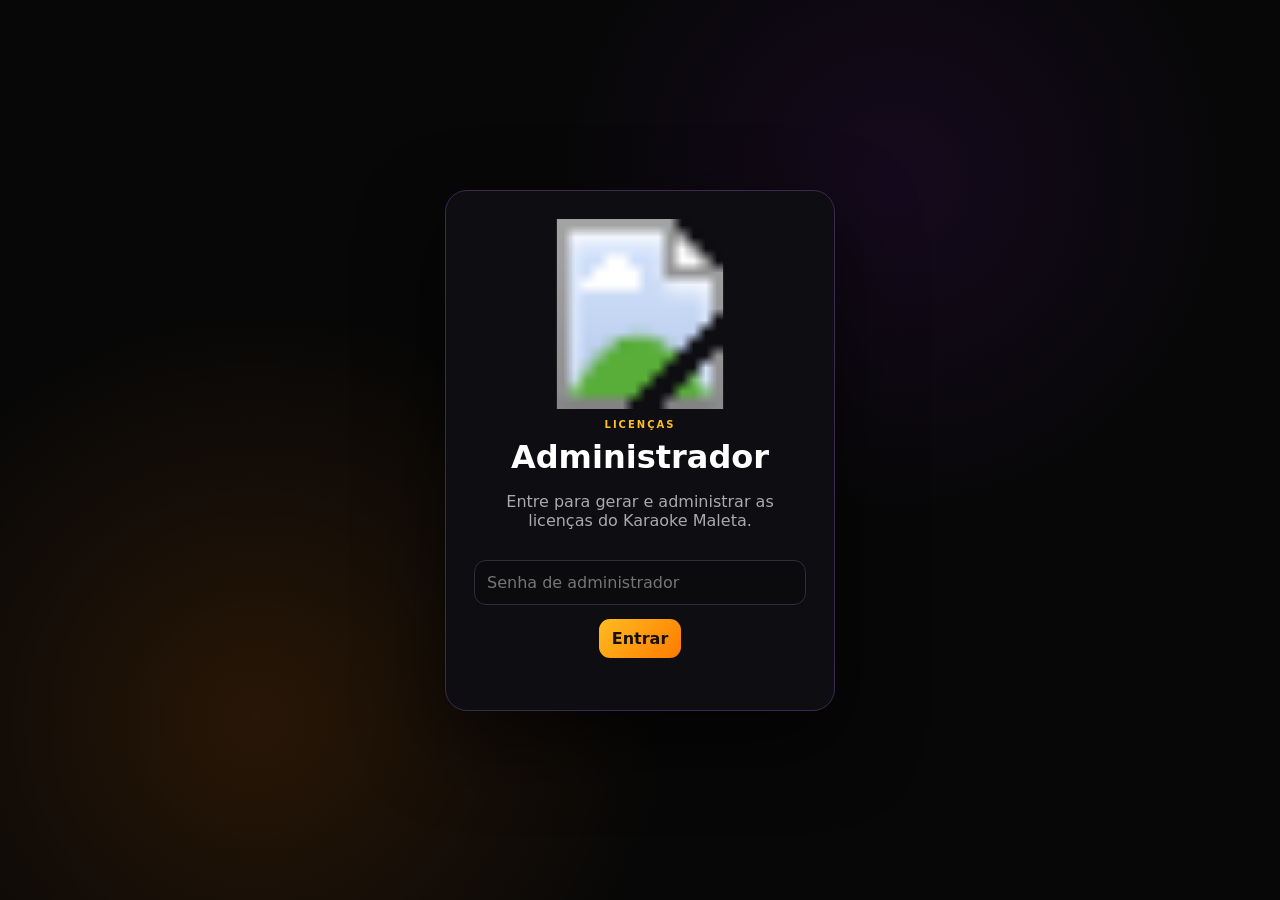
==== commit f77fc12c: "Corrige logo do PWA de licenças" ====
--- a/licencas/index.html
+++ b/licencas/index.html
@@ -5,14 +5,14 @@
 <meta name="viewport" content="width=device-width,initial-scale=1,viewport-fit=cover">
 <meta name="theme-color" content="#080808">
 <title>Karaoke Maleta — Licenças</title>
-<link rel="manifest" href="./manifest.webmanifest?v=8">
+<link rel="manifest" href="./manifest.webmanifest?v=9">
 <link rel="stylesheet" href="./app.css?v=5">
 
 </head>
 <body>
 <div id="loginView" class="center">
   <div class="loginCard">
-    <img src="./logo-km.png" class="logo" alt="Karaoke Maleta">
+    <img src="./logo.svg" class="logo" alt="Karaoke Maleta">
     <div class="eyebrow">LICENÇAS</div>
     <h1>Administrador</h1>
     <p>Entre para gerar e administrar as licenças do Karaoke Maleta.</p>
@@ -24,7 +24,7 @@
 
 <div id="appView" class="hidden">
 <header>
-  <div class="brand"><img src="./logo-km.png" alt="Karaoke Maleta"><span>Licenças</span></div>
+  <div class="brand"><img src="./logo.svg" alt="Karaoke Maleta"><span>Licenças</span></div>
   <div class="headActions">
     <button id="installBtn" class="ghost">⬇ Instalar app</button>
     <button class="ghost" onclick="logout()">Sair</button>
@@ -76,13 +76,13 @@
 
 <div id="modal" class="modal" onclick="if(event.target===this)closeModal()">
   <div class="modalCard">
-    <img src="./logo-km.png" class="modalLogo" alt="Karaoke Maleta">
+    <img src="./logo.svg" class="modalLogo" alt="Karaoke Maleta">
     <h3 id="modalTitle">Karaoke Maleta</h3>
     <p id="modalText"></p>
     <div class="modalActions" id="modalActions"><button class="primary" onclick="closeModal()">OK</button></div>
   </div>
 </div>
 
-<script src="./app.js?v=3"></script>
+<script src="./app.js?v=4"></script>
 </body>
 </html>
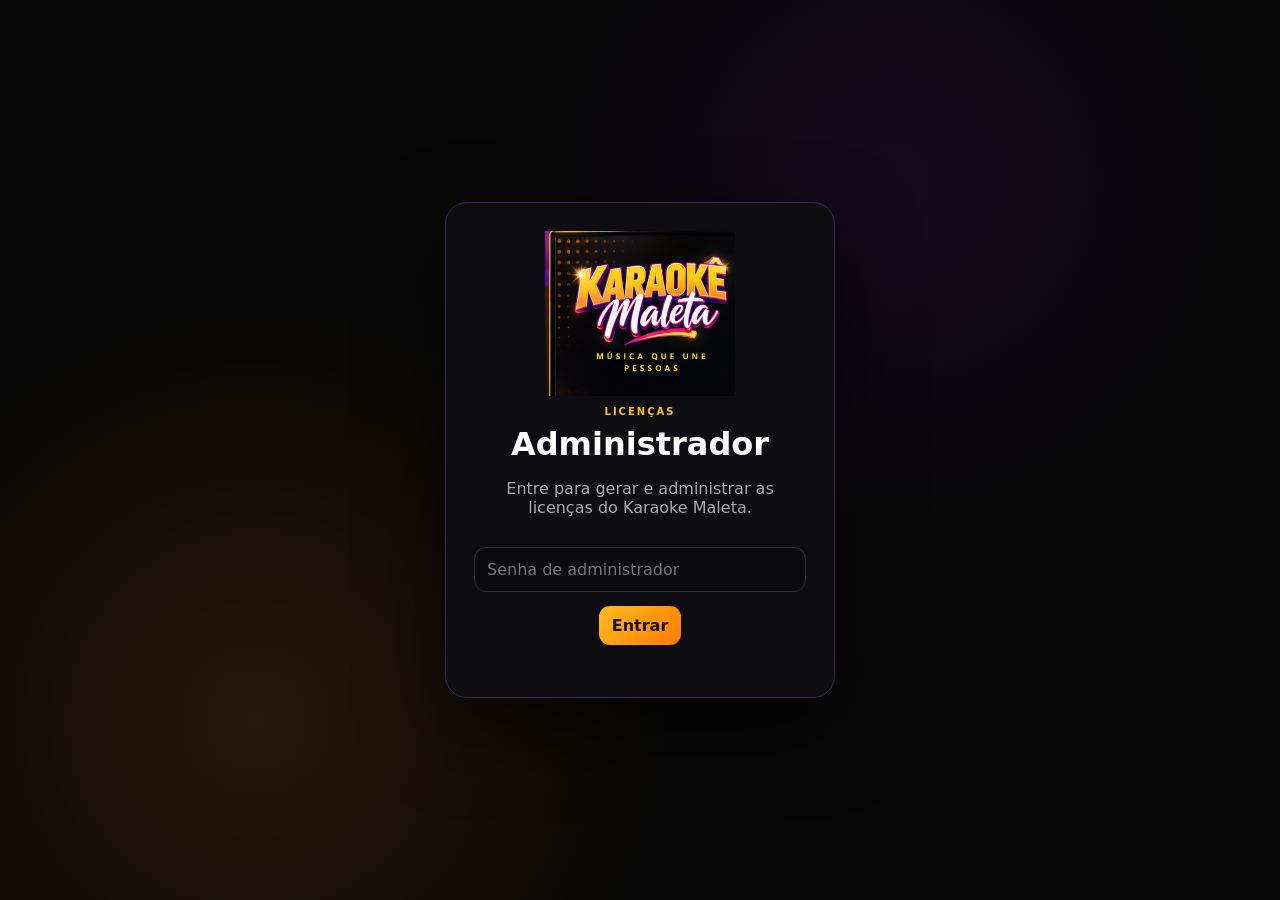
==== commit 984e96c6: "Usa logo PNG correto no PWA de licenças" ====
--- a/licencas/index.html
+++ b/licencas/index.html
@@ -5,14 +5,14 @@
 <meta name="viewport" content="width=device-width,initial-scale=1,viewport-fit=cover">
 <meta name="theme-color" content="#080808">
 <title>Karaoke Maleta — Licenças</title>
-<link rel="manifest" href="./manifest.webmanifest?v=9">
+<link rel="manifest" href="./manifest.webmanifest?v=10">
 <link rel="stylesheet" href="./app.css?v=5">
 
 </head>
 <body>
 <div id="loginView" class="center">
   <div class="loginCard">
-    <img src="./logo.svg" class="logo" alt="Karaoke Maleta">
+    <img src="./karaoke_maleta_logo.png" class="logo" alt="Karaoke Maleta">
     <div class="eyebrow">LICENÇAS</div>
     <h1>Administrador</h1>
     <p>Entre para gerar e administrar as licenças do Karaoke Maleta.</p>
@@ -24,7 +24,7 @@
 
 <div id="appView" class="hidden">
 <header>
-  <div class="brand"><img src="./logo.svg" alt="Karaoke Maleta"><span>Licenças</span></div>
+  <div class="brand"><img src="./karaoke_maleta_logo.png" alt="Karaoke Maleta"><span>Licenças</span></div>
   <div class="headActions">
     <button id="installBtn" class="ghost">⬇ Instalar app</button>
     <button class="ghost" onclick="logout()">Sair</button>
@@ -76,7 +76,7 @@
 
 <div id="modal" class="modal" onclick="if(event.target===this)closeModal()">
   <div class="modalCard">
-    <img src="./logo.svg" class="modalLogo" alt="Karaoke Maleta">
+    <img src="./karaoke_maleta_logo.png" class="modalLogo" alt="Karaoke Maleta">
     <h3 id="modalTitle">Karaoke Maleta</h3>
     <p id="modalText"></p>
     <div class="modalActions" id="modalActions"><button class="primary" onclick="closeModal()">OK</button></div>
